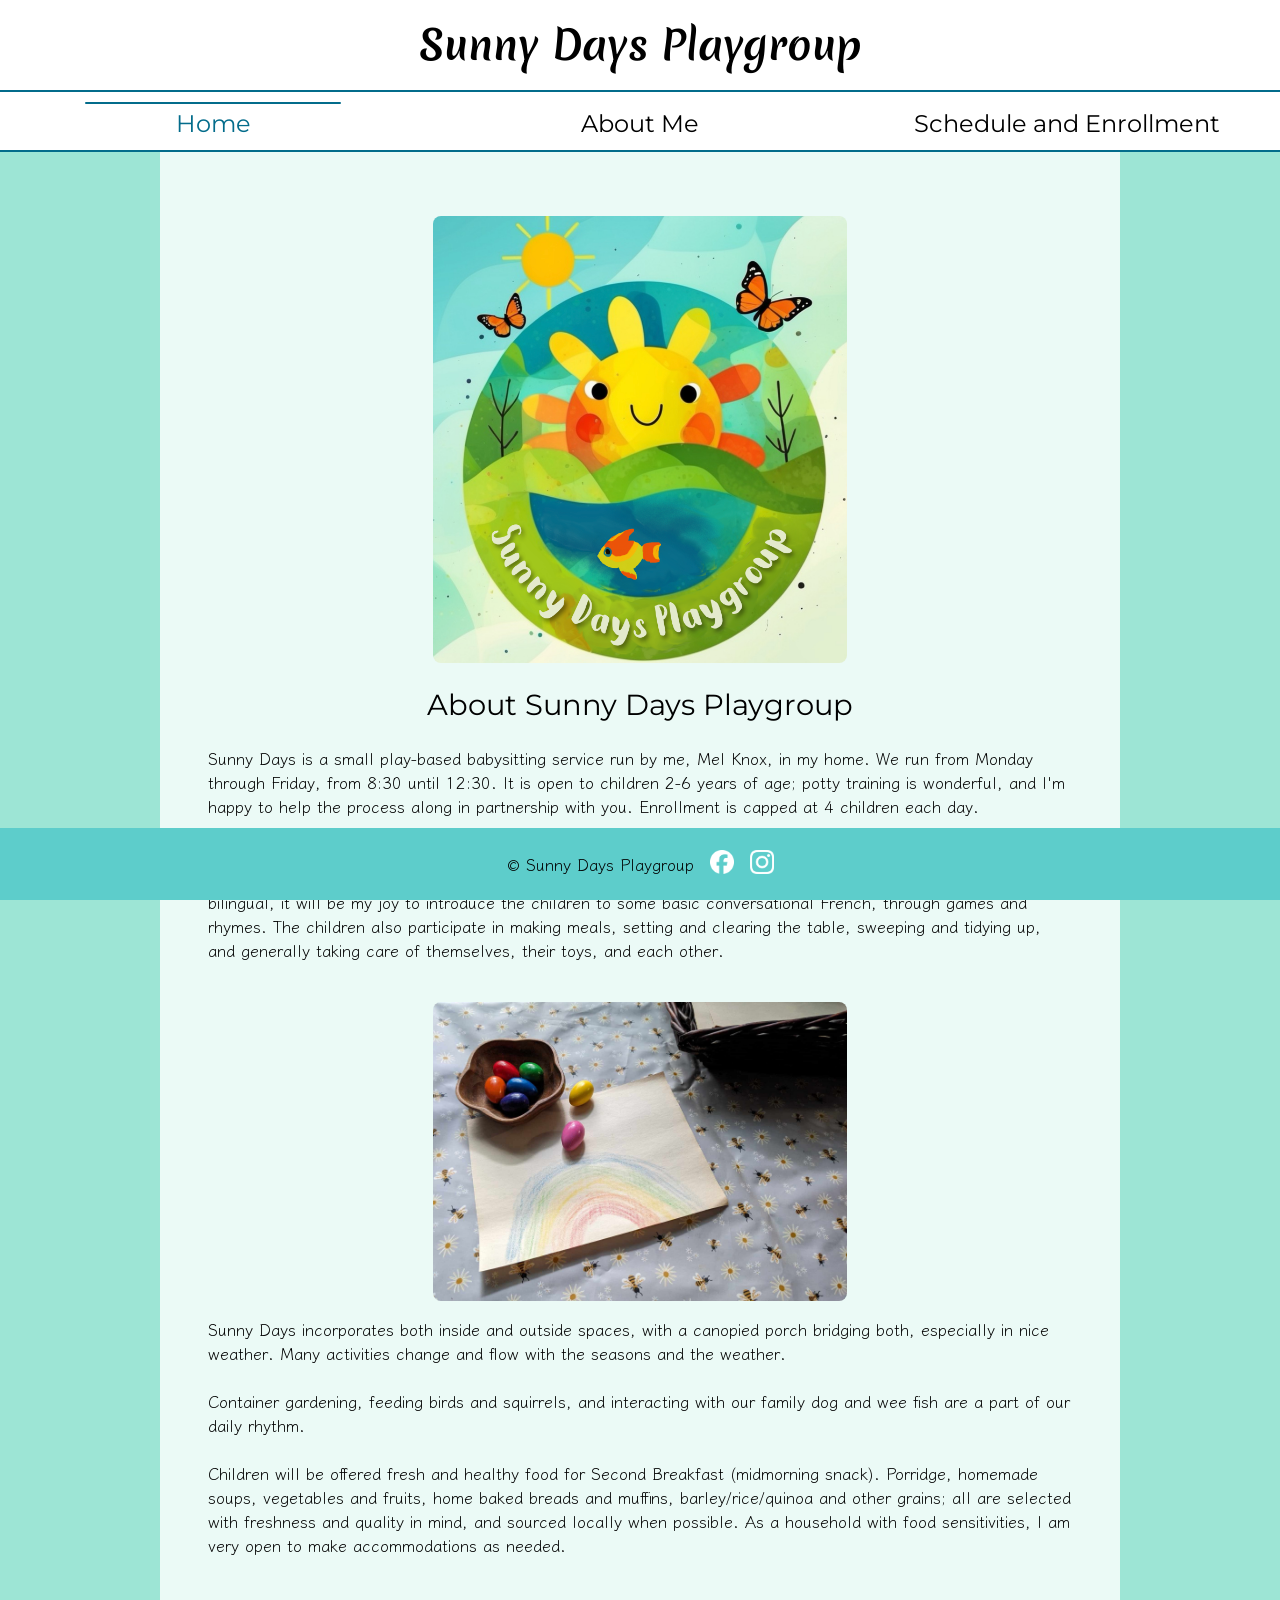
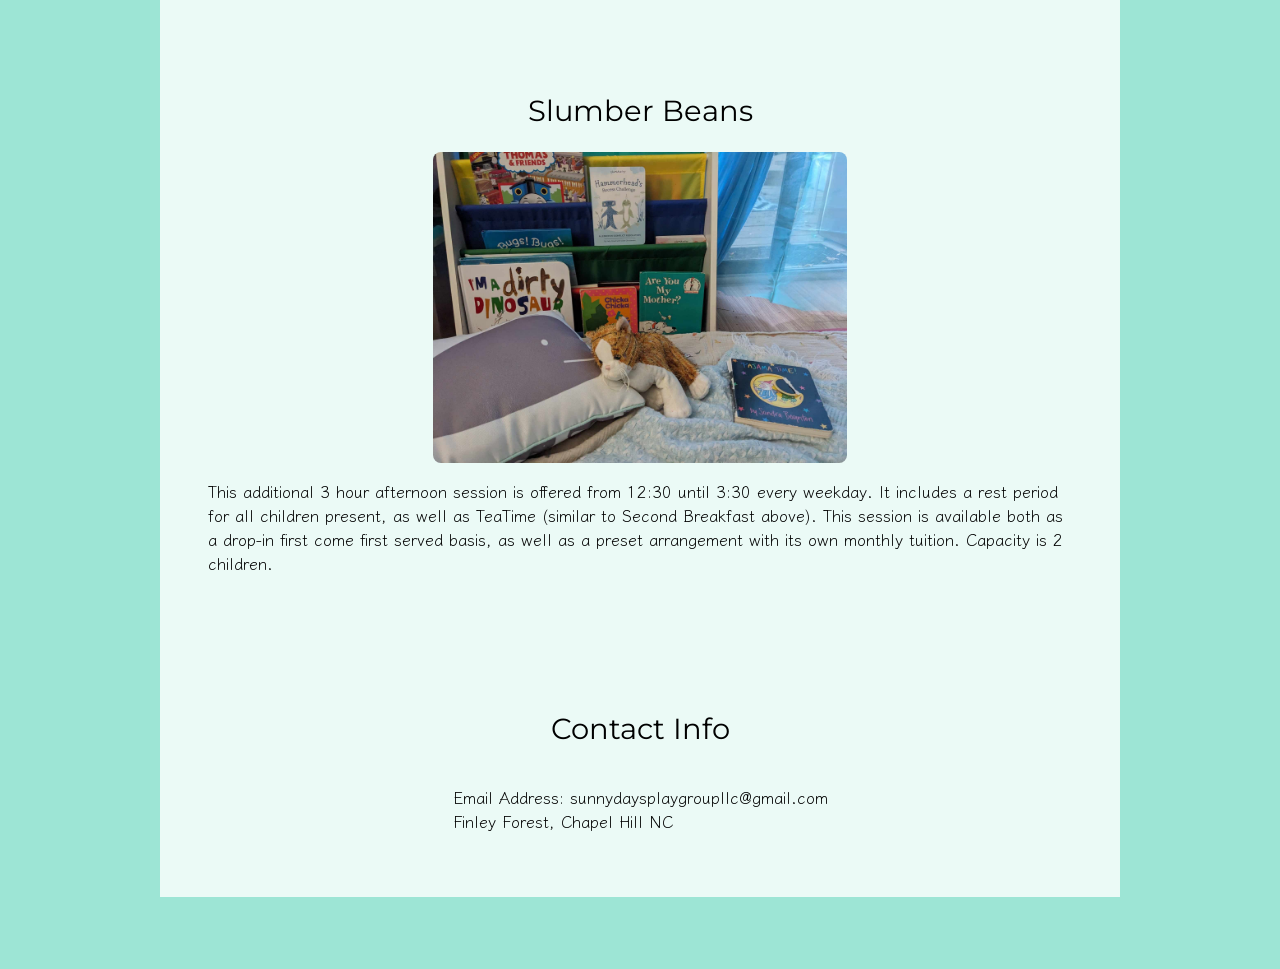
==== index.html @ c765902b "Initial commit" ====
<!doctype html>
<html>

<head>
  <meta charset="utf-8">
	<meta name="viewport" content="width=device-width, initial-scale=1">
  <title>Sunny Days Playgroup</title>
  <link rel="stylesheet" href="sunnydays.css">
  <link href="https://fonts.googleapis.com/css?family=Dancing+Script|Fredericka+the+Great|Quicksand|Merienda|Montserrat|Klee+One" rel="stylesheet">
</head>

<body>
  <header>
    <h1>Sunny Days Playgroup</h1>
  </header>
  <nav>
    <a href="#" class="currpage">Home</a>
    <a href="about.html">About Me</a>
    <a href="calendar-apps.html">Schedule and Enrollment</a>
  </nav>
  <article>
    <figure class="headimg">
    <img  src="images/sunnySmaller.png" alt=""/>
    <figcaption><p></p></figcaption>
    </figure>
    <h2>About Sunny Days Playgroup</h2>
    <p>
      Sunny Days is a small play-based babysitting service run by me, Mel Knox, in my home. We run from Monday through Friday, from 8:30
      until 12:30. It is open to children 2-6 years of age; potty training is wonderful, and I'm happy to help the process
      along in partnership with you. Enrollment is capped at 4 children each day.
      </br> </br>
      The playgroup mingles outside play -- walks, playground time, active group games -- with quieter activities like painting,
      crafts, playdough, and toys that encourage imagination and storytelling. As a person lucky enough to be bilingual,
	  it will be my joy to introduce the children to some basic conversational French, through games and rhymes.
      The children also participate in making meals, setting and clearing the table, sweeping and tidying up, and
      generally taking care of themselves, their toys, and each other.
      <br><br>
      </p>
    <figure class="headimg">
    <img  src="images/drawing.jpeg" alt=""/>
    </figure>
    <p>
      Sunny Days incorporates both inside and outside spaces, with a canopied porch bridging both, especially in nice
      weather. Many activities change and flow with the seasons and the weather.
      <br><br>
      Container gardening, feeding birds and squirrels, and interacting with our family dog and wee fish are a part of our daily
      rhythm.
      <br><br>
      Children will be offered fresh and healthy food for Second Breakfast (midmorning snack). Porridge, homemade soups,
      vegetables and fruits, home baked breads and muffins, barley/rice/quinoa and other grains; all are selected with
      freshness and quality in mind, and sourced locally when possible. As a household with food sensitivities, I am
      very open to make accommodations as needed.
    </p>
  </article>
  <article>
    <h2>Slumber Beans</h2>
    <figure class="headimg">
    <img  src="images/stuffedcat.jpeg" alt=""/>
    </figure>
    <p>
      This additional 3 hour afternoon session is offered from 12:30 until 3:30 every weekday. It
      includes a rest period for all children present, as well as TeaTime (similar to Second Breakfast above). This
      session is available both as a drop-in first come first served basis, as well as a preset arrangement with its
      own monthly tuition. Capacity is 2 children.
    </p>
  </article>
  <article class="contact">
    <h2>Contact Info</h2>
<p>Email Address: sunnydaysplaygroupllc@gmail.com <br>Finley Forest, Chapel Hill NC</p>
  </article>
  <footer>
	  <container>
	    <p> &copy; Sunny Days Playgroup </p>
      <a href="https://www.facebook.com/profile.php?id=61576763494024"><img src="images/fb-logo.png" class="social-icon"></a>
      <a href="https://www.instagram.com/sunnydaysplaygroup/"><img src="images/ig-logo.png" class="social-icon"></a>
	  </container>
  </footer>
</body>

</html>
---- sunnydays.css ----
/* CSS Document */

body{
	--primary-color: #036c8b;
	--secondary-color: #5dcdcb;
	--panel-background-color: rgba(255, 255, 255, 80%);
	--main-background-color: #9de5d5;
	margin: 0;
	padding: 0;
	/* background-attachment: fixed;
	background-origin: border-box;
	background-size: cover; */
	display: grid;
	justify-items: center;
	background-color: var(--main-background-color);
}
header {
	box-sizing: border-box;
	padding: 0;
	width:100%;
	margin: 0;
	background-color: white;
	border-bottom: solid 2px var(--primary-color);
	text-align: center;
	font-family: Cambria, "Hoefler Text", "Liberation Serif", Times, "Times New Roman", "serif";
}
header p {
	text-align: right;
	margin: 1rem;
}
.contact {
	padding: 1rem inherit;
	display:flex;
	flex-direction: column;
	height: fit-content;
	align-items: center;
}
.contact p {
	width: fit-content;
}
nav {
	box-sizing: border-box;
	border-bottom: solid 2px var(--primary-color);
	width:100%;
	margin:0;
	display: flex;
	flex-wrap: wrap;
	align-content: space-around;
	background-color: white;
}
nav a {
	color: black;
	text-decoration: none;
	text-align: center;
	flex:1;
	min-width: 5em;
	display: block;
	padding-top: .4em;
	padding-bottom: .5em;
	font-family: "Montserrat", "Myriad Pro", "DejaVu Sans Condensed", Helvetica, Arial, "sans-serif";
	font-size: 1.5em;
}
nav a:hover, .currpage {
	color: var(--primary-color);
}
nav a::before {
	background-color: var(--primary-color);
	content: ' ';
	height: .1em;
	width: 60%;
	margin-left:20%;
	display: block;
	border-radius: 10px;
	transform: scalex(0);
	opacity: 0;
	transition: 100ms;
	margin-bottom: .2em;
}
nav a:hover::before, nav a.currpage::before {
	transition:150ms;
	opacity: 1;
	transform: scalex(1);
}
article {
	box-sizing: border-box;
	width:80%;
	/* margin-top: 1em;
	margin-left: 5%; */
	padding: 3rem;
	background-color: var(--panel-background-color);
	/* border-radius: 1em; */
	/* margin-bottom: 2em; */
	max-width: 60em;
}
article iframe {
	width: 80%;
	margin:1rem 10%;
}
footer {
	box-sizing: border-box;
	width: 100%;
	text-align: center;
	background-color: var(--secondary-color);
	position: sticky;
	margin:0;
	bottom:0;
	padding:0;
	display: flex;
	justify-content: center;
}
footer container {
	display: flex;
	align-items: center;
	justify-content: space-around;
	width: min-content;
	align-content: center;
}
footer p {
	position: relative;
	width: max-content;
	padding: .5em;
}
.social-icon {
	height: 1.5em;
	padding: .5em;
	margin: 0;
	width: 1.5em;
}
p {
	font-family: "Klee One", "Hoefler Text", "Liberation Serif", Times, "Times New Roman", "serif";
	font-weight: 500;
	font-size: 1rem;
	float: none;
}
h1{
	font-family: "Merienda", cursive;
	font-size: 2.5rem;
	margin: 1rem;
	text-align: center;
}
article h2 {
	font-family: "Montserrat";
	font-weight: 400;
	text-align: center;
	font-size: 1.8rem;
}
article h3 {
	text-align: center;
	font-family: "Montserrat", Constantia, "Lucida Bright", "DejaVu Serif", Georgia, "serif";
}
.map {
	width:80%;
	margin-left:10%;
	border: solid 1px darkgreen;
	height: 20em;
	margin-bottom: 2em;
	object-fit: cover;

}
hr {
	background-color:var(--primary-color);
	border-color:var(--primary-color);
}

.headimg {
	margin: 1em 20%;
	width: 60%;
	height: min-content;
	float: none;
	display:flex;
	justify-content: center;
	flex-direction: row;
}
.headimg figcaption {
	font-size: 150%;
	text-align: center;
	font-family: Constantia,
	"Lucida Bright",
	"DejaVu Serif",
	Georgia,
	"serif";

}
.headimg img {
	/* object-fit: cover; */
	max-width: 80%;
	max-height: 600px;
	border-radius: .5rem;
}

.document {
	width: 90%;
	aspect-ratio: 4 / 3;
	padding-left: 5%;
	padding-right: 5%;
	margin-left: 0;
	margin-right: 0;
}

/* media queries*/
@media (max-width: 500px) {
	nav a {font-size: 1.2rem}
	header h1 {font-size: 2rem;}
	.headimg img {
		width: 100%;
		margin: 0;
		padding: 0;
		border-radius: .5rem;
	}
	.headimg {
		margin-left: 0;
		margin-right: 0;
		width: 100%;
	}
	article {
		width: 85%;
		padding: 2rem;
	}
}
	/*
@media (min-width: 1150px) {
	.headimg {
		width: 600px;
	}
} */
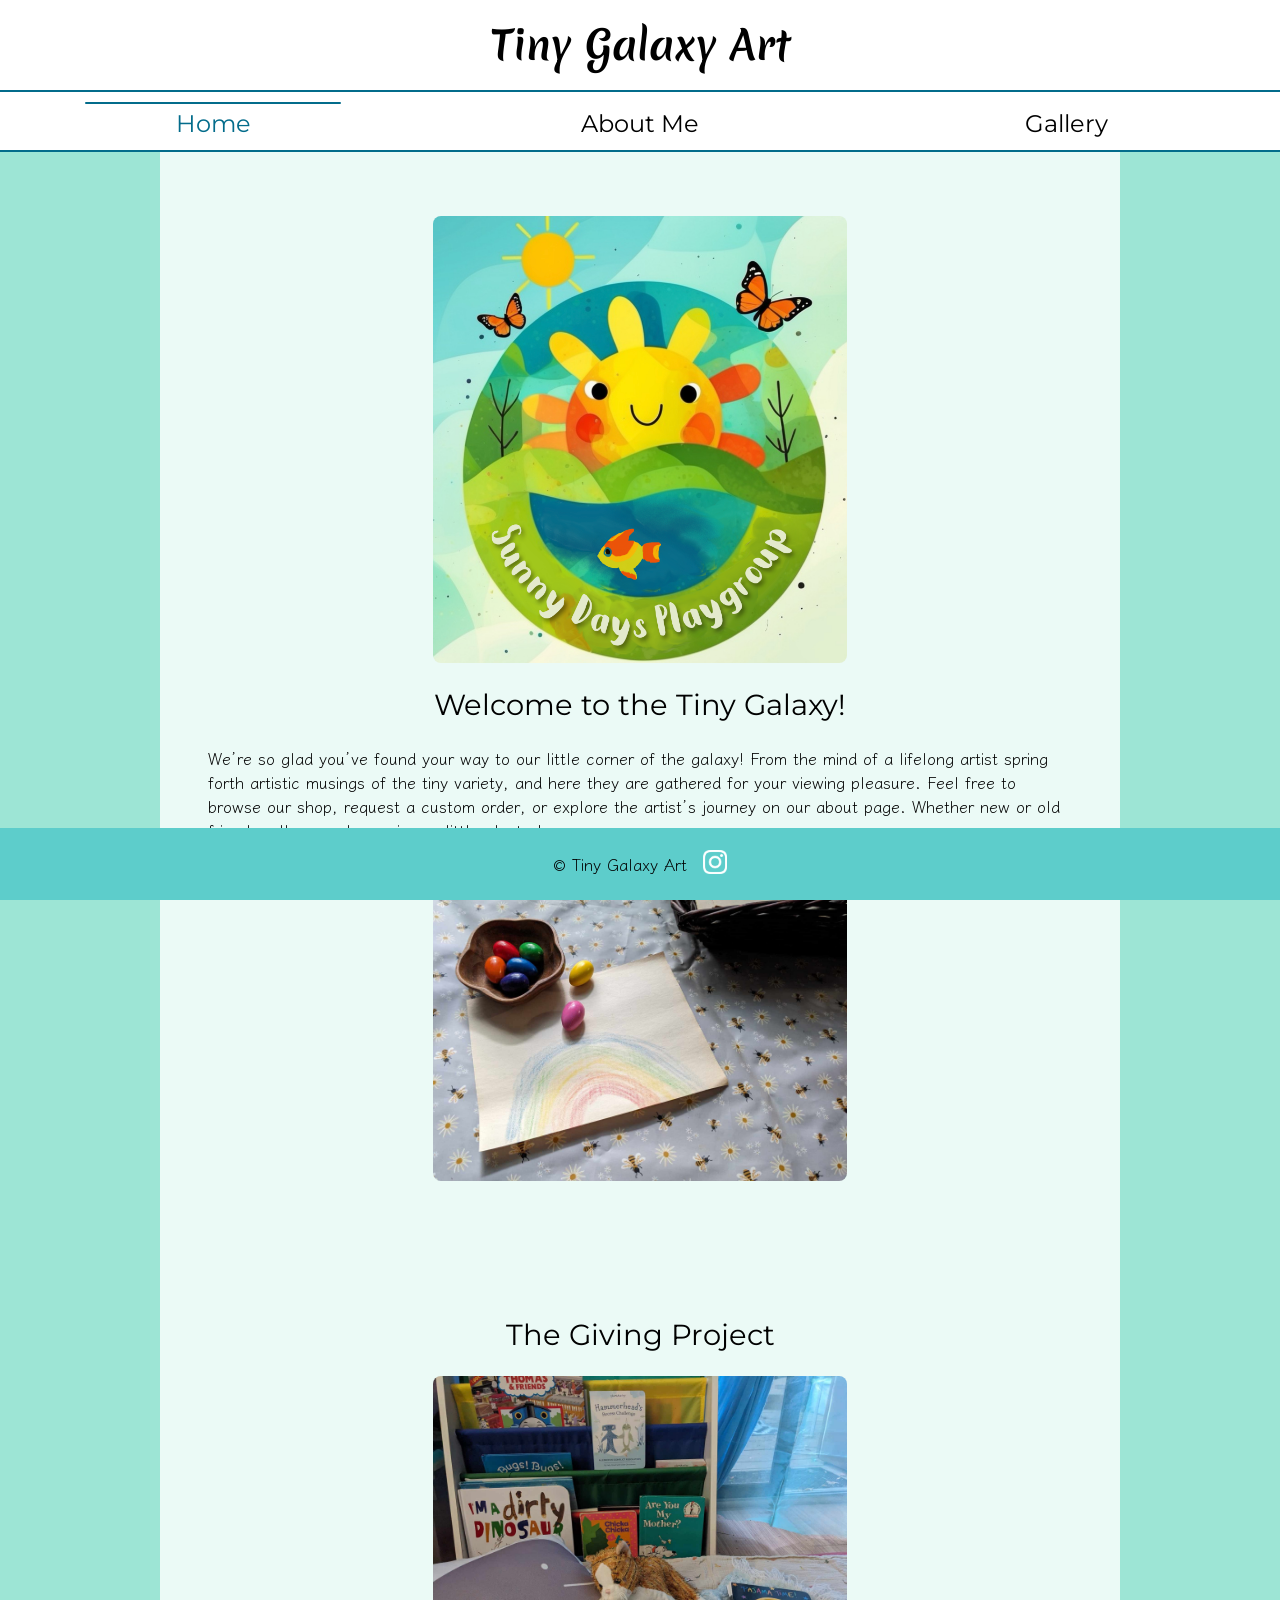
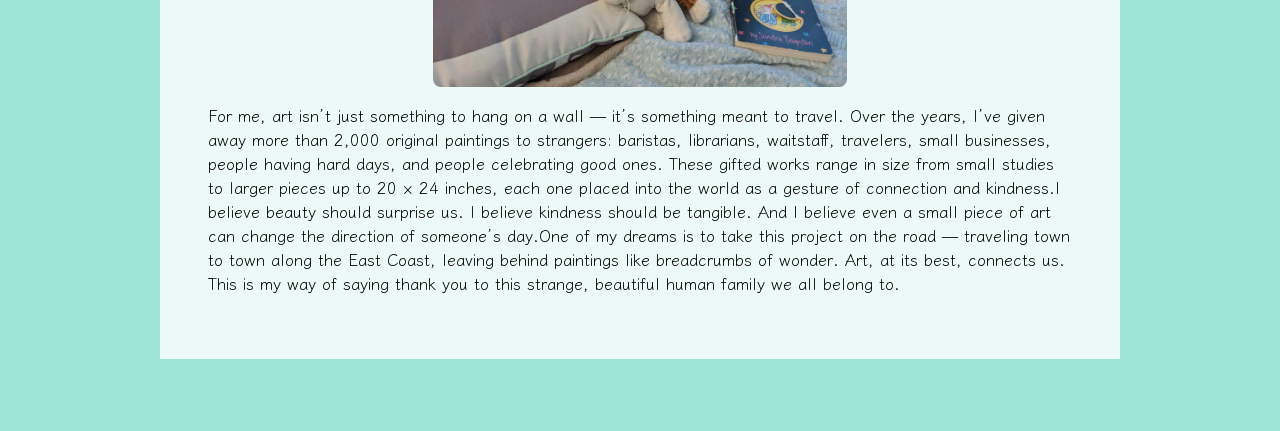
==== commit 99e5df9b: "feat: added tiny galaxy copy and social link" ====
--- a/index.html
+++ b/index.html
@@ -4,75 +4,56 @@
 <head>
   <meta charset="utf-8">
 	<meta name="viewport" content="width=device-width, initial-scale=1">
-  <title>Sunny Days Playgroup</title>
+  <title>Tiny Galaxy Art</title>
   <link rel="stylesheet" href="sunnydays.css">
   <link href="https://fonts.googleapis.com/css?family=Dancing+Script|Fredericka+the+Great|Quicksand|Merienda|Montserrat|Klee+One" rel="stylesheet">
 </head>
 
 <body>
   <header>
-    <h1>Sunny Days Playgroup</h1>
+    <h1>Tiny Galaxy Art</h1>
   </header>
   <nav>
     <a href="#" class="currpage">Home</a>
     <a href="about.html">About Me</a>
-    <a href="calendar-apps.html">Schedule and Enrollment</a>
+    <a href="calendar-apps.html">Gallery</a>
   </nav>
   <article>
     <figure class="headimg">
     <img  src="images/sunnySmaller.png" alt=""/>
     <figcaption><p></p></figcaption>
     </figure>
-    <h2>About Sunny Days Playgroup</h2>
+    <h2>Welcome to the Tiny Galaxy!</h2>
     <p>
-      Sunny Days is a small play-based babysitting service run by me, Mel Knox, in my home. We run from Monday through Friday, from 8:30
-      until 12:30. It is open to children 2-6 years of age; potty training is wonderful, and I'm happy to help the process
-      along in partnership with you. Enrollment is capped at 4 children each day.
-      </br> </br>
-      The playgroup mingles outside play -- walks, playground time, active group games -- with quieter activities like painting,
-      crafts, playdough, and toys that encourage imagination and storytelling. As a person lucky enough to be bilingual,
-	  it will be my joy to introduce the children to some basic conversational French, through games and rhymes.
-      The children also participate in making meals, setting and clearing the table, sweeping and tidying up, and
-      generally taking care of themselves, their toys, and each other.
+      We’re so glad you’ve found your way to our little corner of the galaxy! From the mind of a lifelong artist spring forth 
+		artistic musings of the tiny variety, and here they are gathered for your viewing pleasure. Feel free to browse our shop, 
+		request a custom order, or explore the artist’s journey on our about page. Whether new or old friends, all are welcome in 
+		our little cluster!
       <br><br>
       </p>
     <figure class="headimg">
     <img  src="images/drawing.jpeg" alt=""/>
     </figure>
-    <p>
-      Sunny Days incorporates both inside and outside spaces, with a canopied porch bridging both, especially in nice
-      weather. Many activities change and flow with the seasons and the weather.
-      <br><br>
-      Container gardening, feeding birds and squirrels, and interacting with our family dog and wee fish are a part of our daily
-      rhythm.
-      <br><br>
-      Children will be offered fresh and healthy food for Second Breakfast (midmorning snack). Porridge, homemade soups,
-      vegetables and fruits, home baked breads and muffins, barley/rice/quinoa and other grains; all are selected with
-      freshness and quality in mind, and sourced locally when possible. As a household with food sensitivities, I am
-      very open to make accommodations as needed.
-    </p>
   </article>
   <article>
-    <h2>Slumber Beans</h2>
+    <h2>The Giving Project</h2>
     <figure class="headimg">
     <img  src="images/stuffedcat.jpeg" alt=""/>
     </figure>
     <p>
-      This additional 3 hour afternoon session is offered from 12:30 until 3:30 every weekday. It
-      includes a rest period for all children present, as well as TeaTime (similar to Second Breakfast above). This
-      session is available both as a drop-in first come first served basis, as well as a preset arrangement with its
-      own monthly tuition. Capacity is 2 children.
+      For me, art isn’t just something to hang on a wall — it’s something meant to travel. Over the years, I’ve given away more than 
+		2,000 original paintings to strangers: baristas, librarians, waitstaff, travelers, small businesses, people having hard days, 
+		and people celebrating good ones. These gifted works range in size from small studies to larger pieces up to 20 × 24 inches, 
+		each one placed into the world as a gesture of connection and  kindness.I believe beauty should surprise us. I believe kindness 
+		should be tangible. And I believe even a small piece of art can change the direction of someone’s day.One of my dreams is to 
+		take this project on the road — traveling town to town along the East Coast, leaving behind paintings like breadcrumbs of wonder. 
+		Art, at its best, connects us. This is my way of saying thank you to this strange, beautiful human family we all belong to.
     </p>
-  </article>
-  <article class="contact">
-    <h2>Contact Info</h2>
-<p>Email Address: sunnydaysplaygroupllc@gmail.com <br>Finley Forest, Chapel Hill NC</p>
   </article>
   <footer>
 	  <container>
-	    <p> &copy; Sunny Days Playgroup </p>
-      <a href="https://www.facebook.com/profile.php?id=61576763494024"><img src="images/fb-logo.png" class="social-icon"></a>
-      <a href="https://www.instagram.com/sunnydaysplaygroup/"><img src="images/ig-logo.png" class="social-icon"></a>
+	    <p> &copy; Tiny Galaxy Art </p>
+      <a href="https://www.instagram.com/tinygalaxyart/"><img src="images/ig-logo.png" class="social-icon"></a>
 	  </container>
   </footer>
 </body>
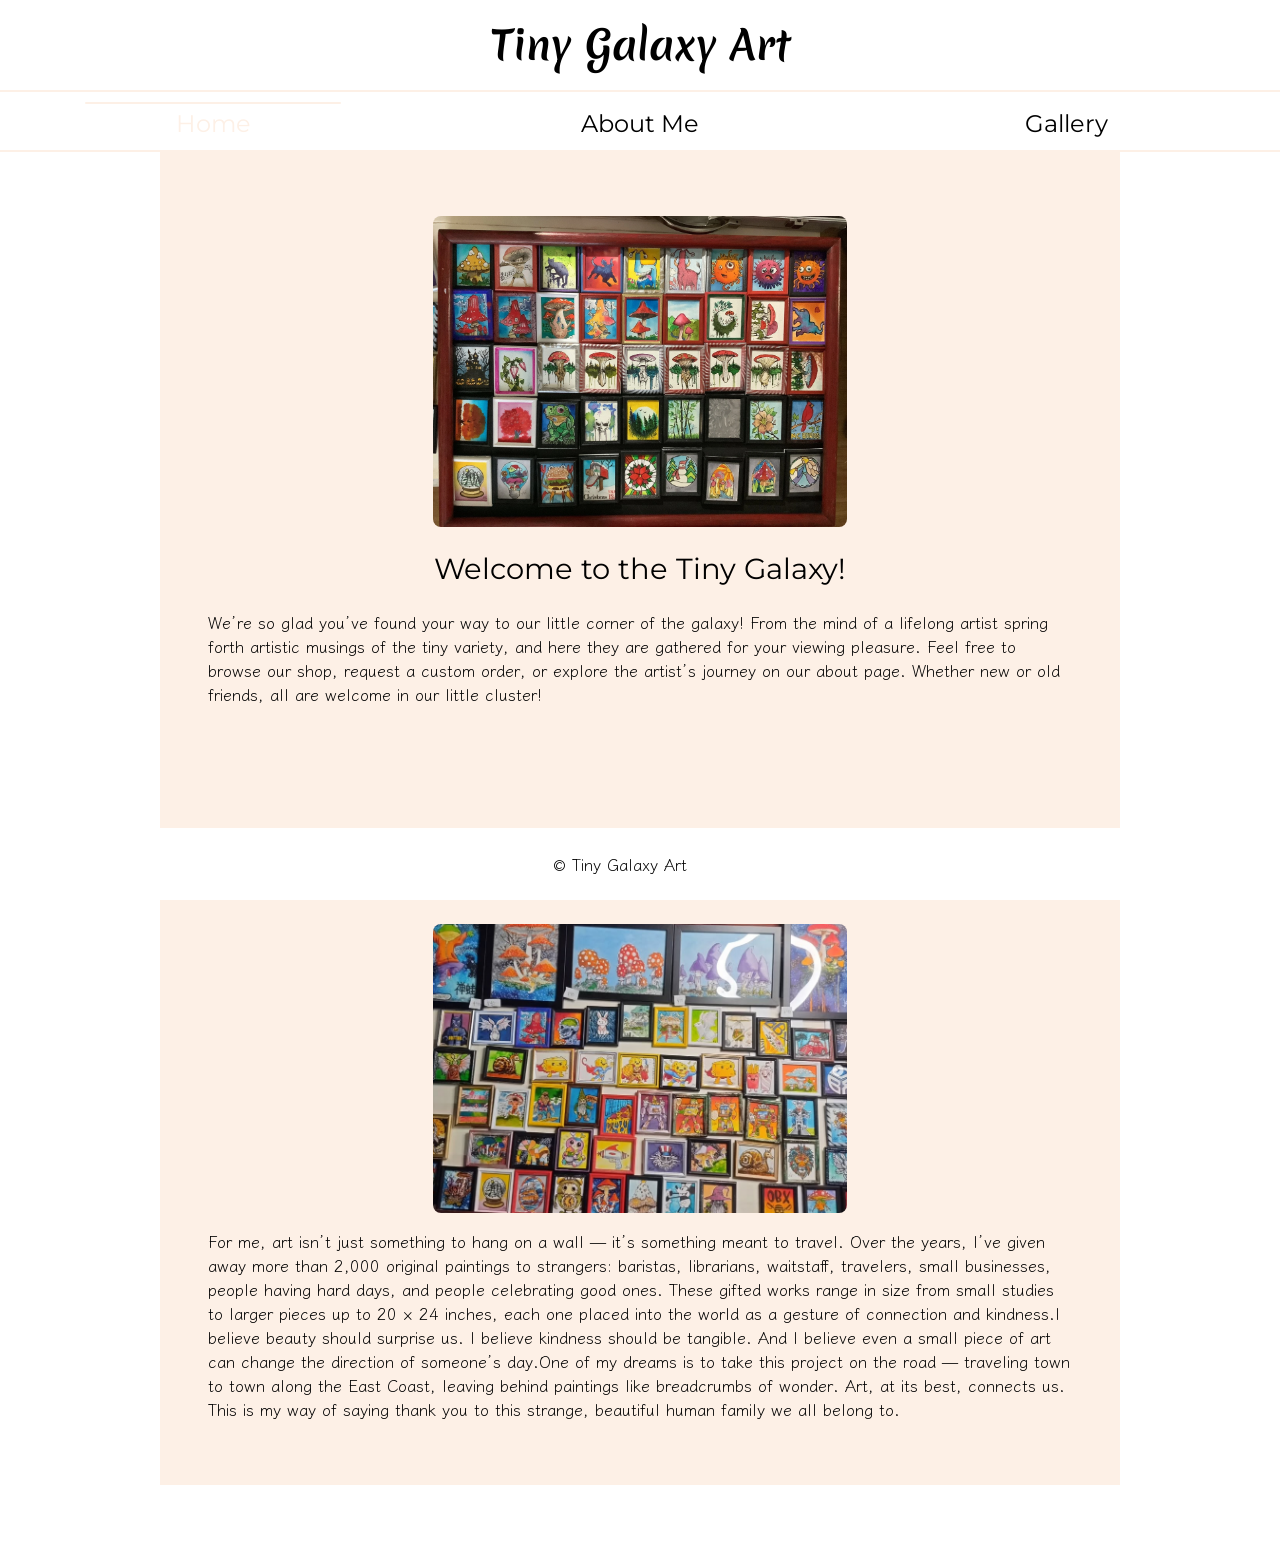
==== commit c61d8130: "changed page images" ====
--- a/index.html
+++ b/index.html
@@ -20,7 +20,7 @@
   </nav>
   <article>
     <figure class="headimg">
-    <img  src="images/sunnySmaller.png" alt=""/>
+    <img  src="images/IMG_9496.webp" alt=""/>
     <figcaption><p></p></figcaption>
     </figure>
     <h2>Welcome to the Tiny Galaxy!</h2>
@@ -31,14 +31,11 @@
 		our little cluster!
       <br><br>
       </p>
-    <figure class="headimg">
-    <img  src="images/drawing.jpeg" alt=""/>
-    </figure>
   </article>
   <article>
     <h2>The Giving Project</h2>
     <figure class="headimg">
-    <img  src="images/stuffedcat.jpeg" alt=""/>
+    <img  src="images/gallery_2.png" alt=""/>
     </figure>
     <p>
       For me, art isn’t just something to hang on a wall — it’s something meant to travel. Over the years, I’ve given away more than 
--- a/sunnydays.css
+++ b/sunnydays.css
@@ -1,10 +1,10 @@
 /* CSS Document */
 
 body{
-	--primary-color: #036c8b;
-	--secondary-color: #5dcdcb;
-	--panel-background-color: rgba(255, 255, 255, 80%);
-	--main-background-color: #9de5d5;
+	--primary-color: #FDF0E6;
+	--secondary-color: #FFFFFF;
+	--panel-background-color: #FDF0E6;
+	--main-background-color: #FFFFFF;
 	margin: 0;
 	padding: 0;
 	/* background-attachment: fixed;
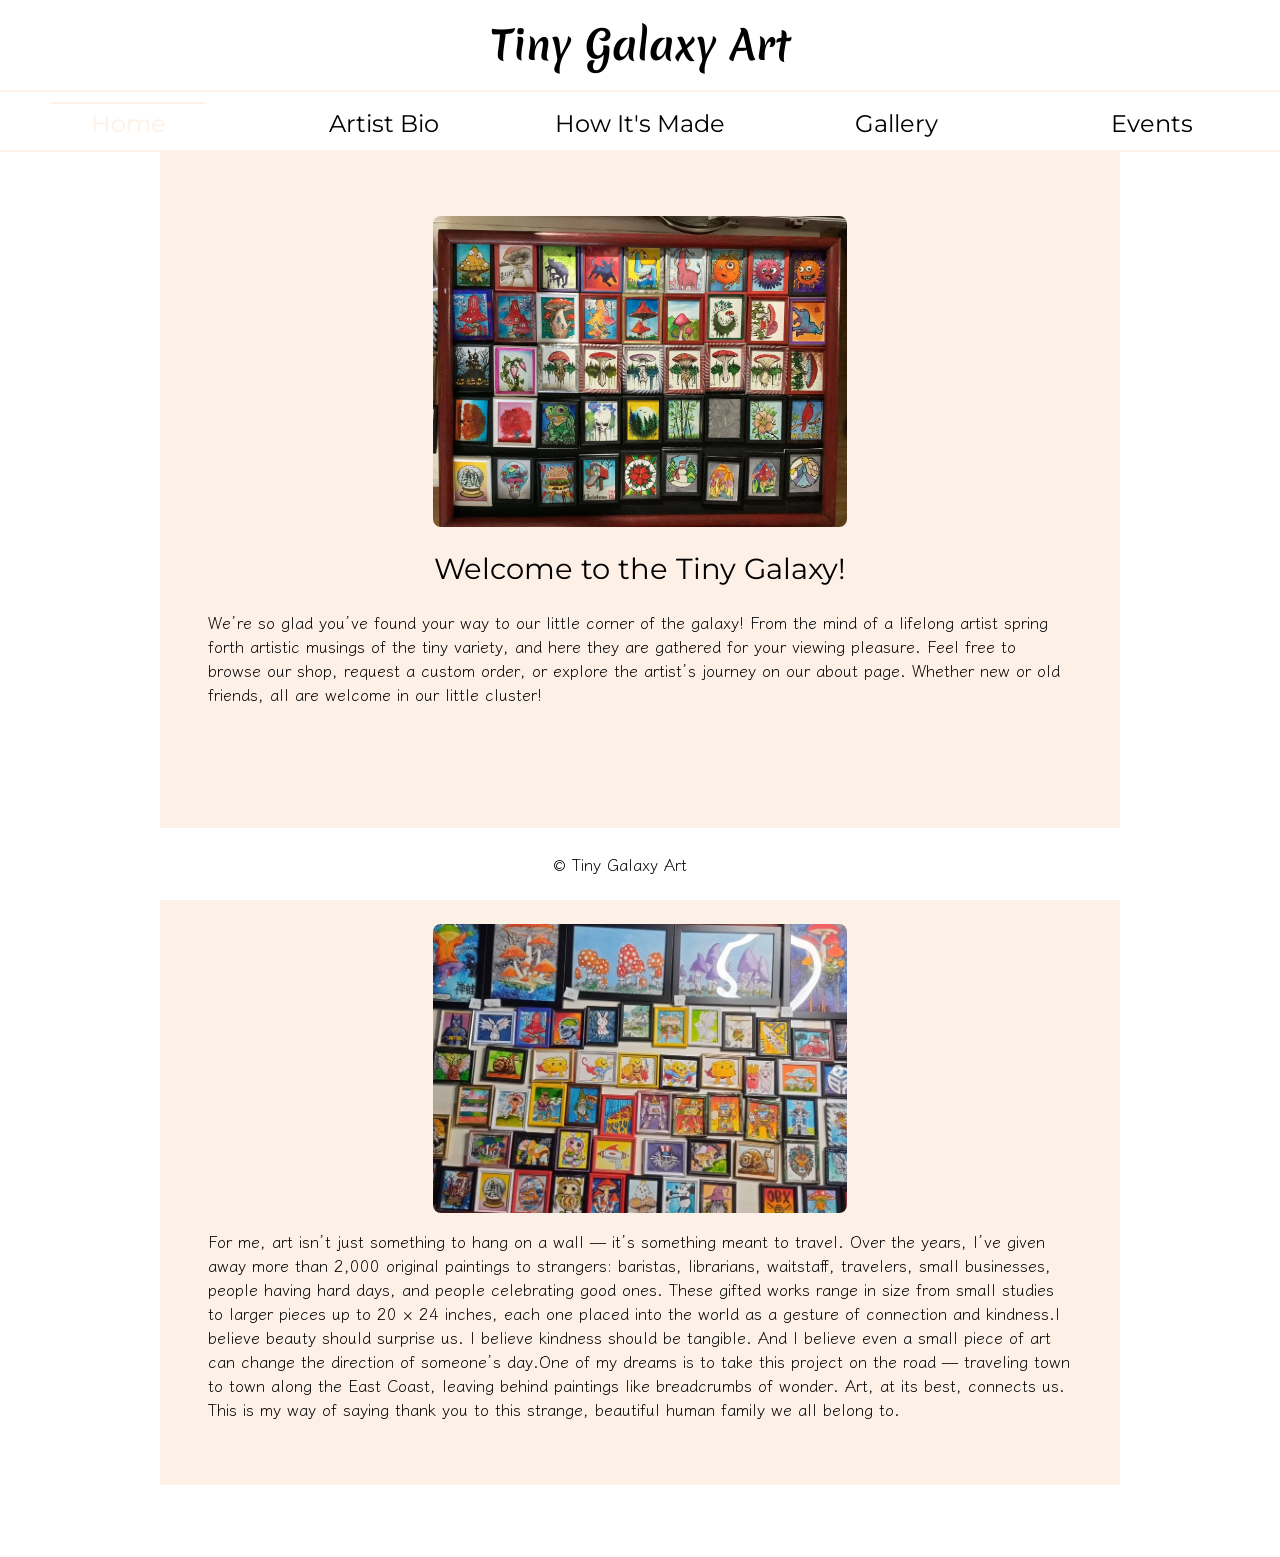
==== commit c9c263af: "Update index.html" ====
--- a/index.html
+++ b/index.html
@@ -15,8 +15,10 @@
   </header>
   <nav>
     <a href="#" class="currpage">Home</a>
-    <a href="about.html">About Me</a>
+    <a href="about.html">Artist Bio</a>
+	<a href="howitsmade.html">How It's Made</a>
     <a href="calendar-apps.html">Gallery</a>
+	<a href="events.html">Events</a>
   </nav>
   <article>
     <figure class="headimg">
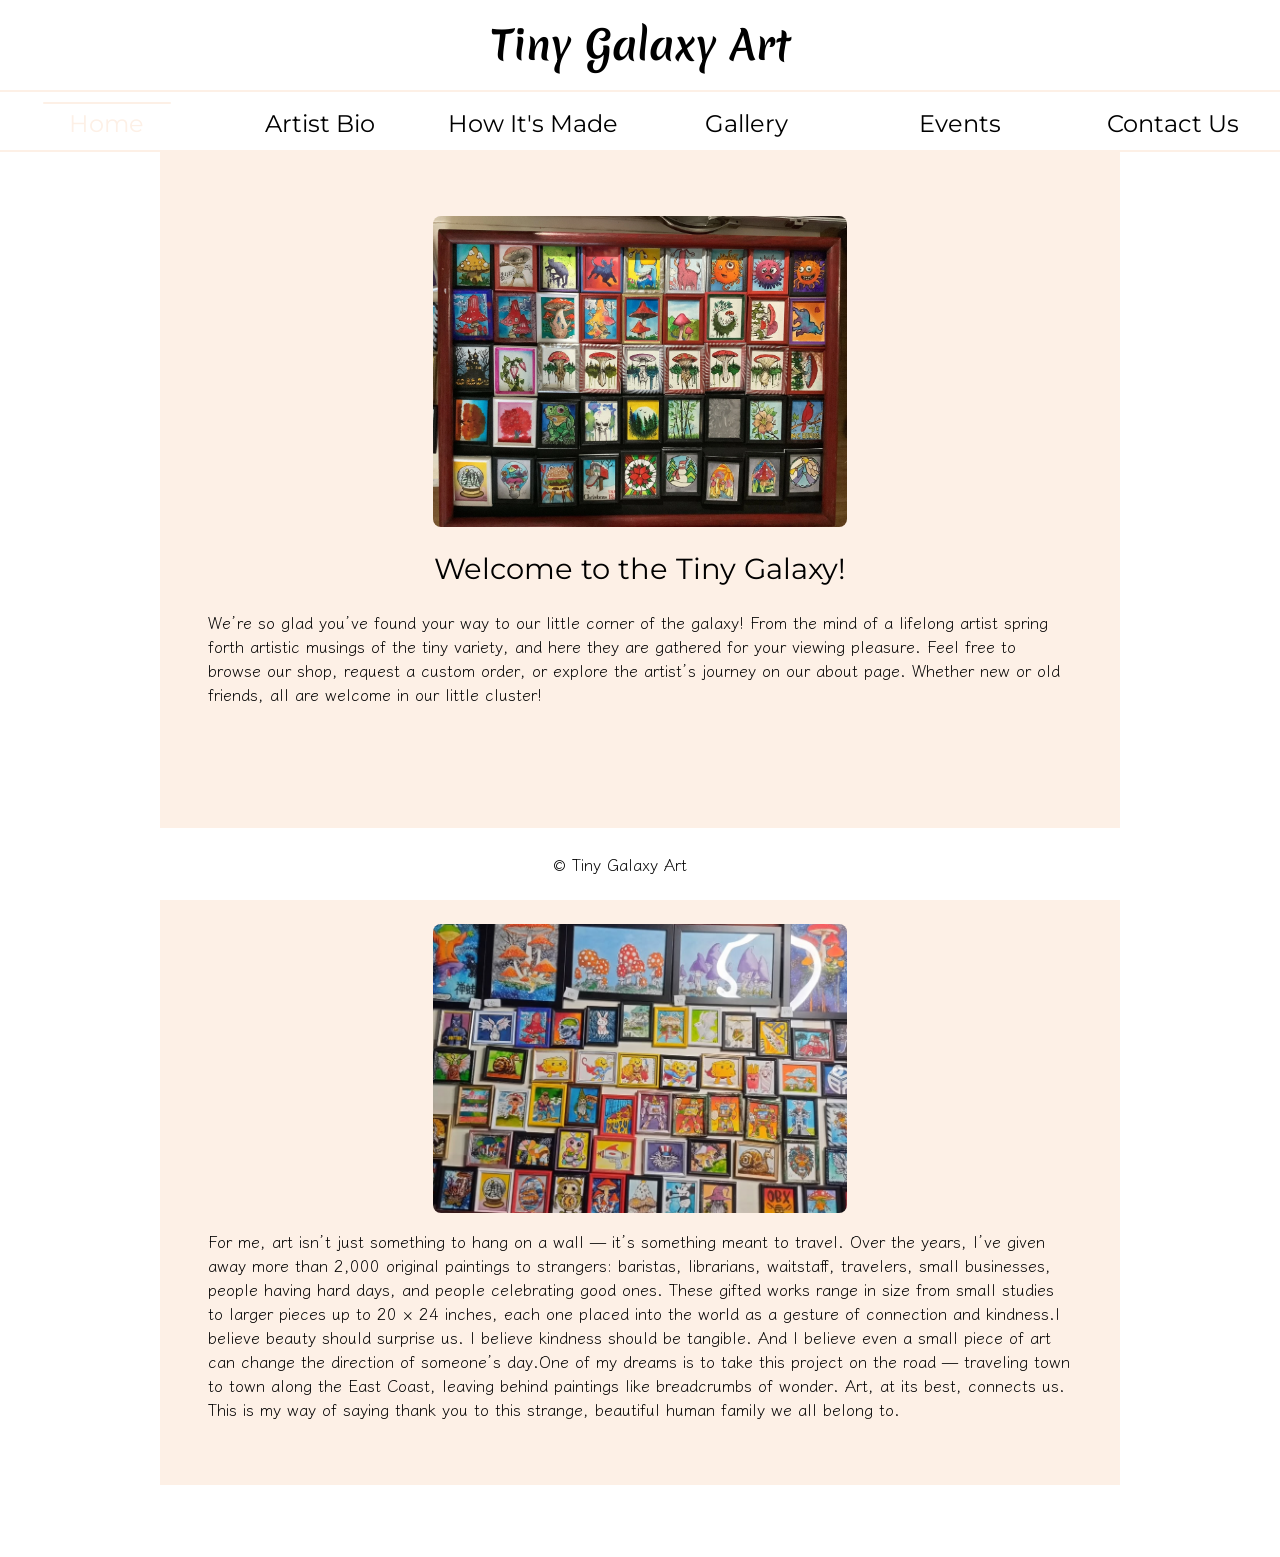
==== commit 803d7f04: "added contact page to nav bar" ====
--- a/index.html
+++ b/index.html
@@ -19,6 +19,7 @@
 	<a href="howitsmade.html">How It's Made</a>
     <a href="calendar-apps.html">Gallery</a>
 	<a href="events.html">Events</a>
+	<a href="contact.html">Contact Us</a>
   </nav>
   <article>
     <figure class="headimg">
--- a/sunnydays.css
+++ b/sunnydays.css
@@ -197,6 +197,17 @@
 	margin-right: 0;
 }
 
+.image-row {
+  display: flex;            /* Turns the container into a flex row */
+  justify-content: center;  /* Centers images horizontally (or use space-between) */
+  gap: 15px;                /* Adds neat spacing between the images */
+}
+
+.image-row img {
+  width: 30%;               /* Adjusts size so 3 images fit perfectly in one row */
+  height: auto;             /* Keeps the original aspect ratio to prevent stretching */
+}
+
 /* media queries*/
 @media (max-width: 500px) {
 	nav a {font-size: 1.2rem}
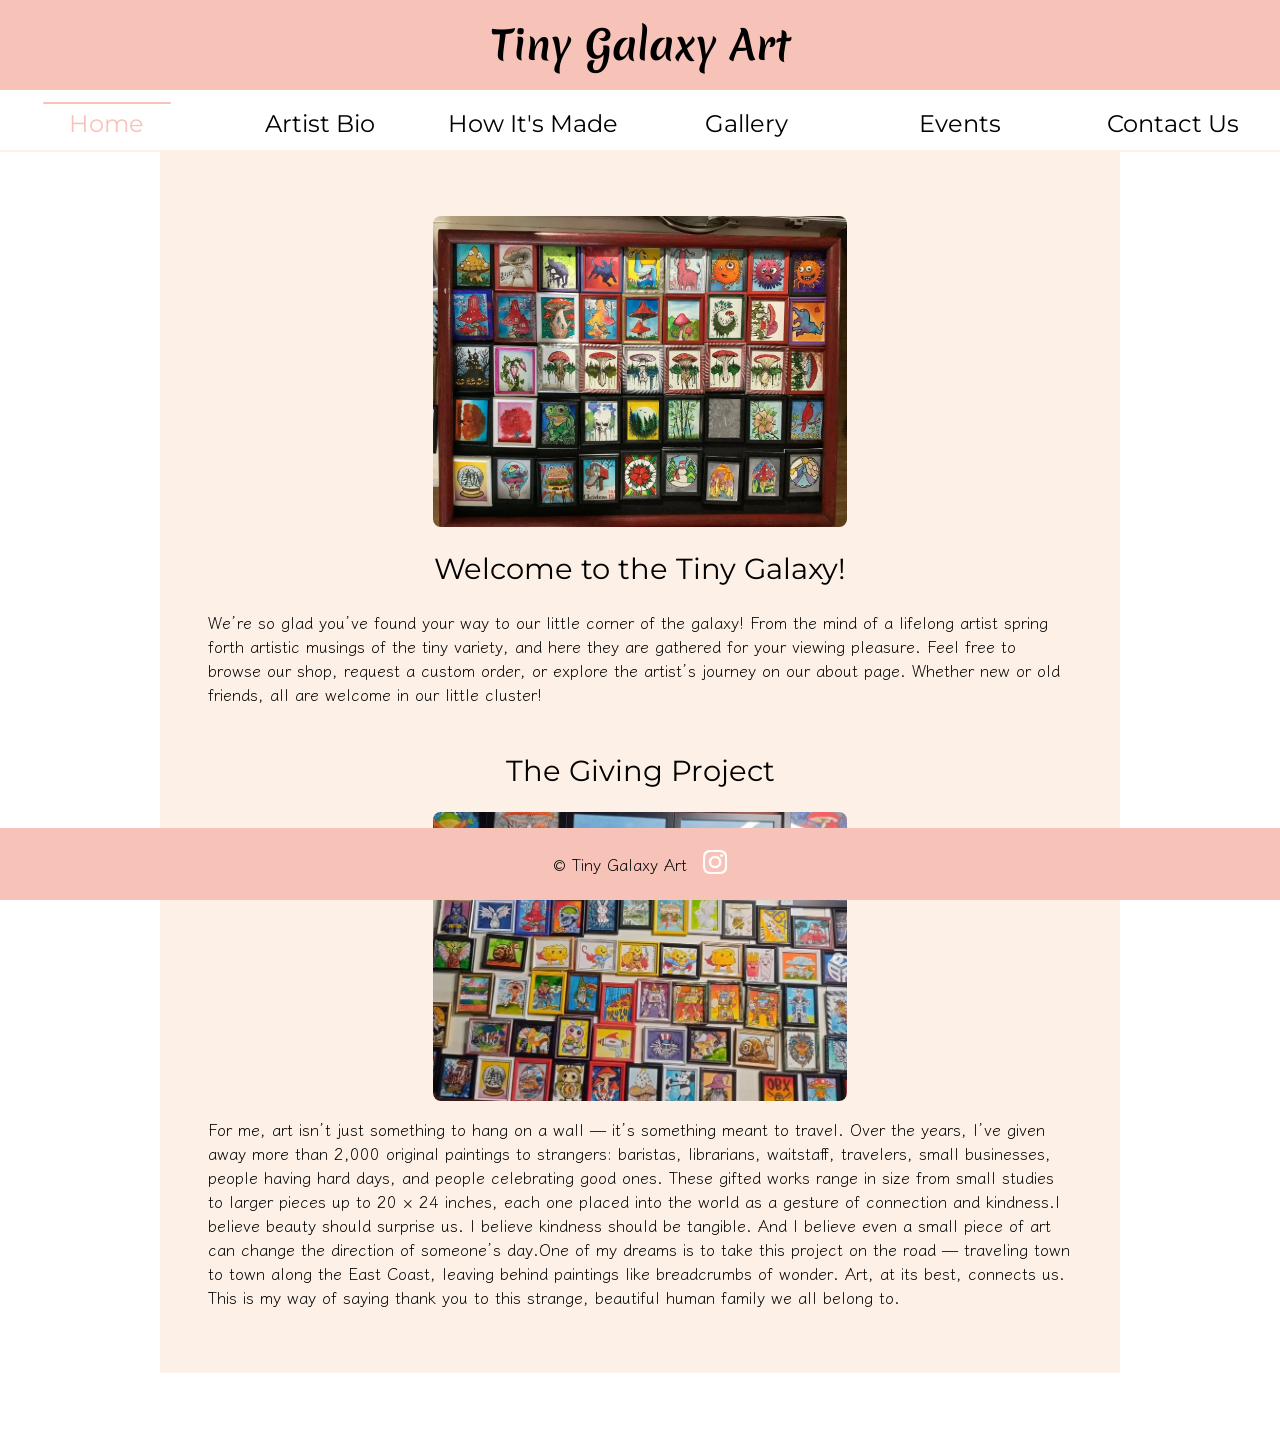
==== commit 8045822e: "changed spacing" ====
--- a/index.html
+++ b/index.html
@@ -34,8 +34,6 @@
 		our little cluster!
       <br><br>
       </p>
-  </article>
-  <article>
     <h2>The Giving Project</h2>
     <figure class="headimg">
     <img  src="images/gallery_2.png" alt=""/>
--- a/sunnydays.css
+++ b/sunnydays.css
@@ -1,8 +1,9 @@
 /* CSS Document */
 
 body{
-	--primary-color: #FDF0E6;
-	--secondary-color: #FFFFFF;
+	--primary-color: #FFFFFF;
+	--secondary-color: #FDF0E6;
+	--tertiary-color: #F7C3B8;
 	--panel-background-color: #FDF0E6;
 	--main-background-color: #FFFFFF;
 	margin: 0;
@@ -19,7 +20,7 @@
 	padding: 0;
 	width:100%;
 	margin: 0;
-	background-color: white;
+	background-color: var(--tertiary-color);
 	border-bottom: solid 2px var(--primary-color);
 	text-align: center;
 	font-family: Cambria, "Hoefler Text", "Liberation Serif", Times, "Times New Roman", "serif";
@@ -40,7 +41,7 @@
 }
 nav {
 	box-sizing: border-box;
-	border-bottom: solid 2px var(--primary-color);
+	border-bottom: solid 2px var(--secondary-color);
 	width:100%;
 	margin:0;
 	display: flex;
@@ -61,10 +62,10 @@
 	font-size: 1.5em;
 }
 nav a:hover, .currpage {
-	color: var(--primary-color);
+	color: var(--tertiary-color);
 }
 nav a::before {
-	background-color: var(--primary-color);
+	background-color: var(--tertiary-color);
 	content: ' ';
 	height: .1em;
 	width: 60%;
@@ -100,7 +101,7 @@
 	box-sizing: border-box;
 	width: 100%;
 	text-align: center;
-	background-color: var(--secondary-color);
+	background-color: var(--tertiary-color);
 	position: sticky;
 	margin:0;
 	bottom:0;
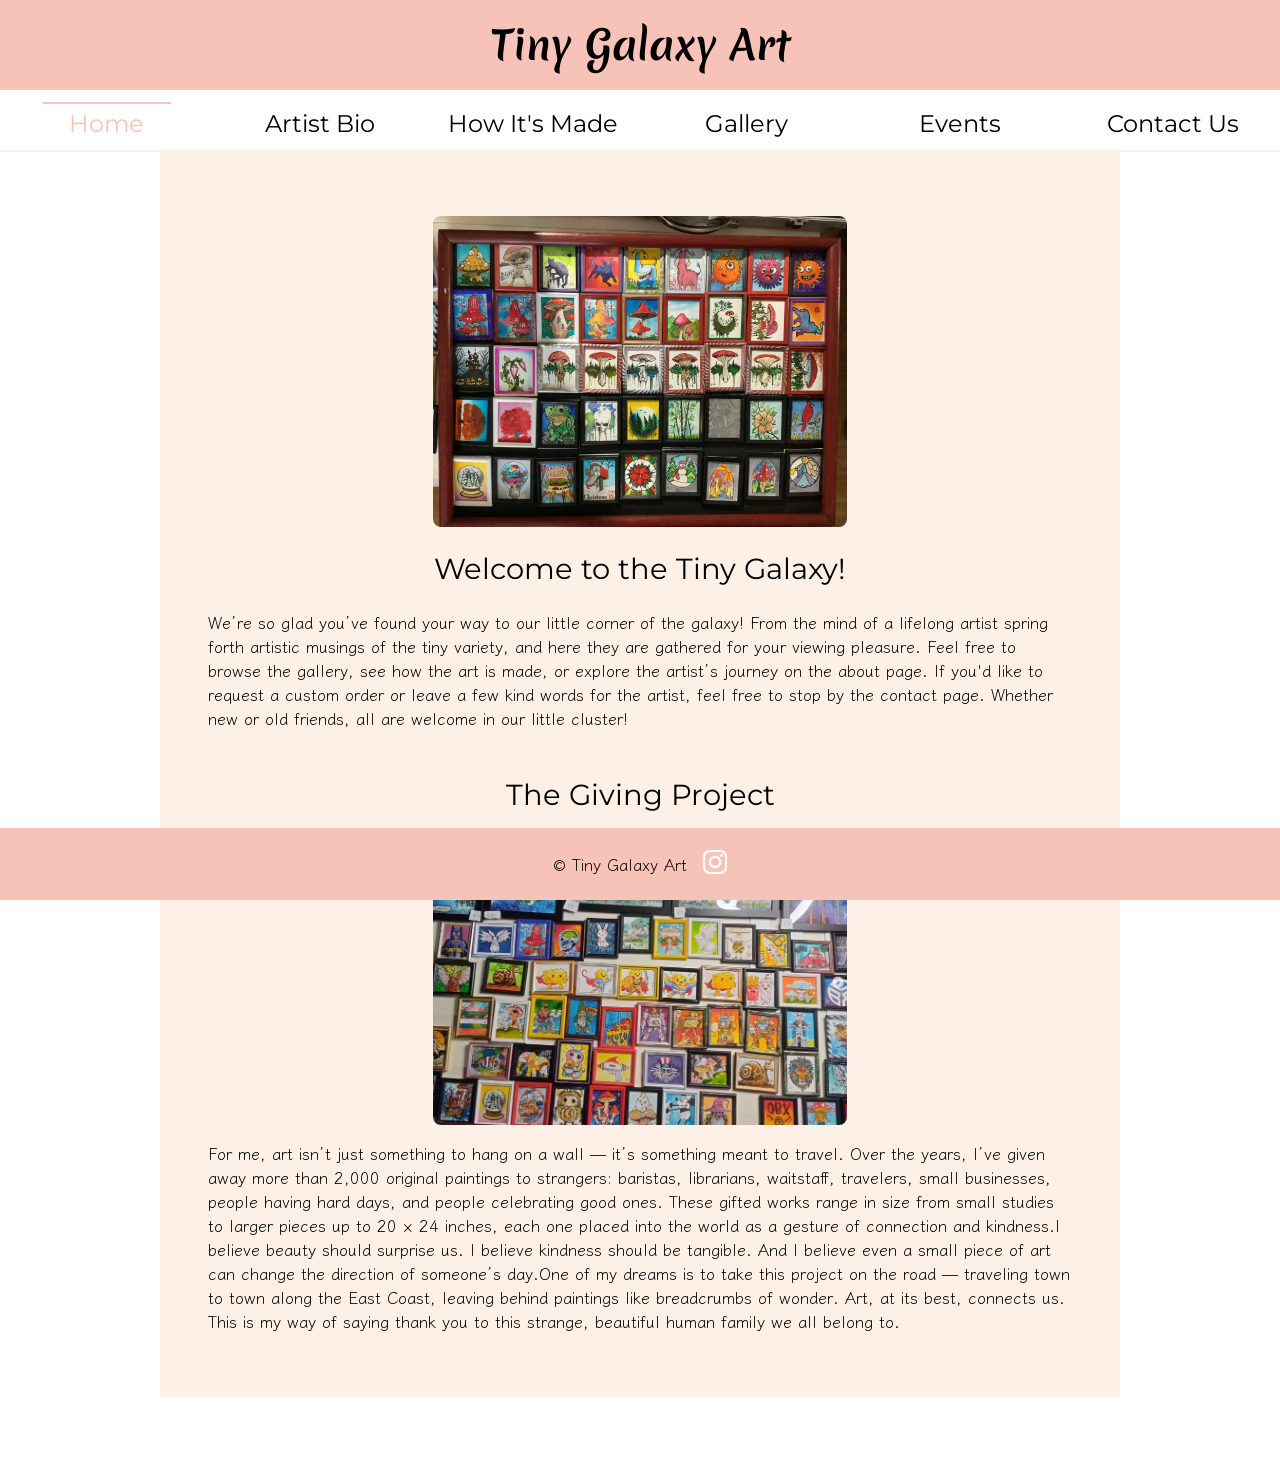
==== commit 91564799: "copy corrections" ====
--- a/index.html
+++ b/index.html
@@ -29,9 +29,9 @@
     <h2>Welcome to the Tiny Galaxy!</h2>
     <p>
       We’re so glad you’ve found your way to our little corner of the galaxy! From the mind of a lifelong artist spring forth 
-		artistic musings of the tiny variety, and here they are gathered for your viewing pleasure. Feel free to browse our shop, 
-		request a custom order, or explore the artist’s journey on our about page. Whether new or old friends, all are welcome in 
-		our little cluster!
+		artistic musings of the tiny variety, and here they are gathered for your viewing pleasure. Feel free to browse the gallery, see
+		how the art is made, or explore the artist’s journey on the about page. If you'd like to request a custom order or leave a few kind
+		words for the artist, feel free to stop by the contact page. Whether new or old friends, all are welcome in our little cluster!
       <br><br>
       </p>
     <h2>The Giving Project</h2>
